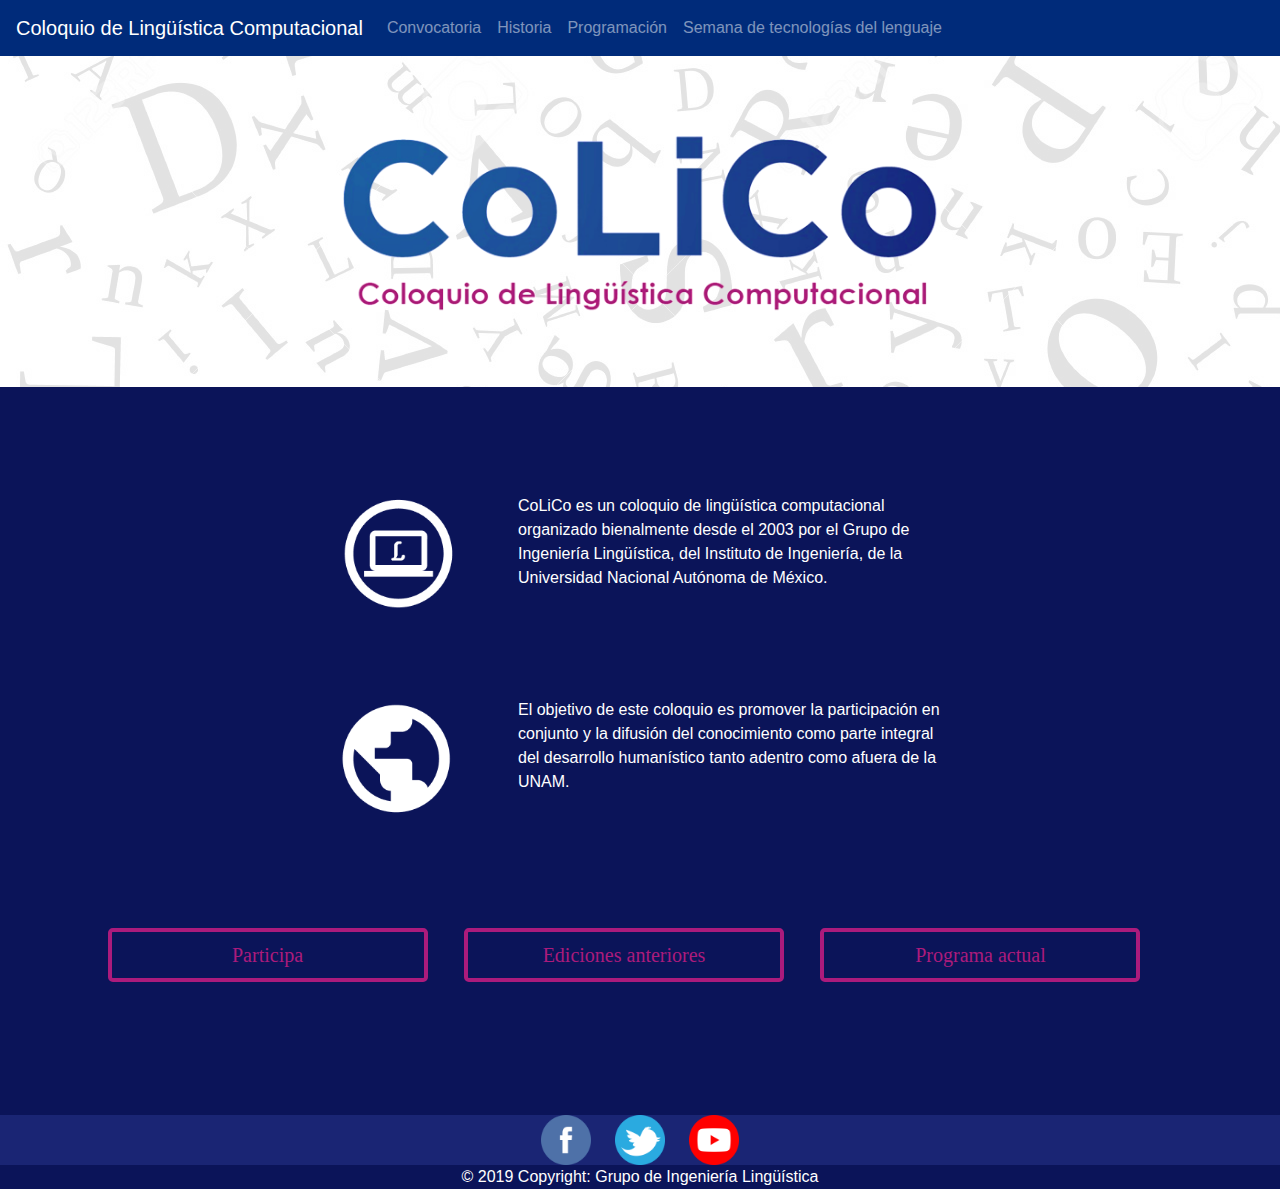
==== index.html @ 426ffe67 "colico" ====
<!doctype html>
<html>
    <head>
        <!-- Required meta tags -->
        <meta charset="utf-8">
        <meta name="viewport" content="width=device-width, initial-scale=1, shrink-to-fit=no">
        <!-- Adding bootstrap-->
        <link rel="stylesheet" href="https://stackpath.bootstrapcdn.com/bootstrap/4.3.1/css/bootstrap.min.css" integrity="sha384-ggOyR0iXCbMQv3Xipma34MD+dH/1fQ784/j6cY/iJTQUOhcWr7x9JvoRxT2MZw1T" crossorigin="anonymous">
        <!-- Adding own CSS stylesheet-->
        <link rel="stylesheet" href="css/styles.css">
        <title>CoLiCo</title>
    </head>

    <body>
        <!--Navbar begin-->
        <!--Navbar begin-->
<nav class="navbar navbar-expand-lg navbar-dark bg-dark">
    <a class="navbar-brand" href="index.html">Coloquio de Lingüística Computacional</a>
        <!--Responsive button begin-->
        <button class="navbar-toggler" type="button" data-toggle="collapse" data-target="#navbarNavDropdown" aria-controls="navbarNavDropdown" aria-expanded="false" aria-label="Toggle navigation">
                <span class="navbar-toggler-icon"></span>
        </button>
        <!--Responsive button end-->
        <!--Navbar items begin-->
        <div class="collapse navbar-collapse" id="navbarNavDropdown">
            <ul class="navbar-nav">
                <li class="nav-item">
                    <a class="nav-link " href="convocatoria.html">Convocatoria <span class="sr-only">(current)</span></a>
                </li>
                <li class="nav-item">
                    <a class="nav-link" href="historia.html">Historia</a>
                </li>
                <li>
                    <a class="nav-link" href="programacion.html">Programación</a>
                </li>

                <li>
                    <a class="nav-link" href="http://www.corpus.unam.mx/SemanaTL/">Semana de tecnologías del lenguaje</a>
                </li>
            </ul>
        </div>
    <!--Navbar items end-->
</nav> 
<!--Navbar end-->
        <!--Navbar end-->
      
        <div align="center" style="margin-top: 62px; margin-bottom:63px">
            <img style="width: 50%;" src="img/image 1.png">
        </div>
        <div style="background: #0B1459; width: 100%">
            <div style="width: 50%; height: 93px;  padding-top:107px; padding-bottom:97px" class="container"  align="center">
             <p align="left" style="color:white;">
             <img src="img/2.png" width=20% height=20% align="left" style="margin-right:10%">CoLiCo es un coloquio de lingüística computacional organizado bienalmente desde el 2003 por el Grupo de Ingeniería Lingüística, del Instituto de Ingeniería, de la Universidad Nacional Autónoma de México.</p>
            </div>
            <div style="width: 50%; height: 93px;  padding-top:107px; padding-bottom:97px" class="container"  align="center">
             <p align="left" style="color:white;">
             <img src="img/1.png" width=20% height=20% align="left" style="margin-right:10%">El objetivo de este coloquio es promover la participación en conjunto y la difusión del conocimiento como parte integral del desarrollo humanístico tanto adentro como afuera de la UNAM.</p>
            </div>
            <div style="margin-top: 133px; padding-bottom:133px" align="center" id="botoncolico">
                <button class="col-sm-3 btn-lg" onclick="window.location.href='convocatoria.html'">Participa</button>
                <button class="col-sm-3 btn-lg" onclick="window.location.href='historia.html'">Ediciones anteriores</button>
                <button class="col-sm-3 btn-lg" onclick="window.location.href='img/colico 10.jpg'">Programa actual</button>
            </div>
        </div>

        <!-- Footer begin-->
        
<footer>
    <!-- Footer elements begin-->
    <div style="background-color:#1A2574;" align="center">
        <a class="socialMediaIcon" href="https://www.facebook.com/colicoselifounam/">
            <img src="img/facebook.png" width="50" height="50">
        </a>

        <a class="socialMediaIcon" href="https://twitter.com/GIL_UNAM">
            <img src="img/twitter.png" width="50" height="50">
        </a>

        <a class="socialMediaIcon" href="https://www.youtube.com/user/IINGENUNAM">
            <img src="img/youtube.png" width="50" height="50">
        </a>
                
    </div>
    <!-- footer elements end-->
    <div style="background-color:#0B1459;" align="center" class="text-white">© 2019 Copyright: 
        <a href="https://mdbootstrap.com/education/bootstrap/" class="text-white">Grupo de Ingeniería Lingüística</a>
    </div>
</footer>        <!-- Footer end   -->

        <!-- Necessary scripts to use bootstrap at the end of body tags-->
        <script src="https://code.jquery.com/jquery-3.3.1.slim.min.js" integrity="sha384-q8i/X+965DzO0rT7abK41JStQIAqVgRVzpbzo5smXKp4YfRvH+8abtTE1Pi6jizo" crossorigin="anonymous"></script>
        <script src="https://cdnjs.cloudflare.com/ajax/libs/popper.js/1.14.7/umd/popper.min.js" integrity="sha384-UO2eT0CpHqdSJQ6hJty5KVphtPhzWj9WO1clHTMGa3JDZwrnQq4sF86dIHNDz0W1" crossorigin="anonymous"></script>
        <script src="https://stackpath.bootstrapcdn.com/bootstrap/4.3.1/js/bootstrap.min.js" integrity="sha384-JjSmVgyd0p3pXB1rRibZUAYoIIy6OrQ6VrjIEaFf/nJGzIxFDsf4x0xIM+B07jRM" crossorigin="anonymous"></script>
    </body>
</html>
---- css/styles.css ----
.socialMediaIcon{
    margin: 10px;
    margin-top: 25px;
    margin-bottom: 25px;
}

.text-gold{
    color: #CA9C1D !important;
}

.bg-dark{
    background-color: #002B7A !important;
}

.navbar-dark{
    color: #CA9C1D;
}

.padding-0{
    padding-right:0;
    padding-left:0;
}
body{
    background-image: url('../img/fondo.jpg');
    width:100%;margin: 0 auto;min-width:600px;max-width:2000px
}
h2 { 

    width: 419px;
    height: 64px;
    margin-top: 38px;
    
    font-family: Roboto;
    font-style: normal;
    font-weight: bold;
    font-size: 250%;
    
    color: #AB1B7C; 
}
#listaediciones ul li{
    background: rgba(0, 0, 0, 0.25);
    border-left:14px solid rgba(0, 0, 0, 0.25); 
    margin-bottom: 2px;
    padding-left: 50px;
    width: auto;
    height: auto;
    color: #0B1459;
    left: 0px;
    width:100%;
  }
#carouselExampleIndicators{
    margin-left: auto;
    margin-right: auto;
    margin-bottom: auto;
    width: 50%;
}

#botoncolico button{
    color:#AB1B7C; 
    border:4px solid #AB1B7C; 
    background-color: transparent; 
    margin-right:32px;
    font-family: Roboto;
    font-style: normal;
    font-weight: normal;
  }
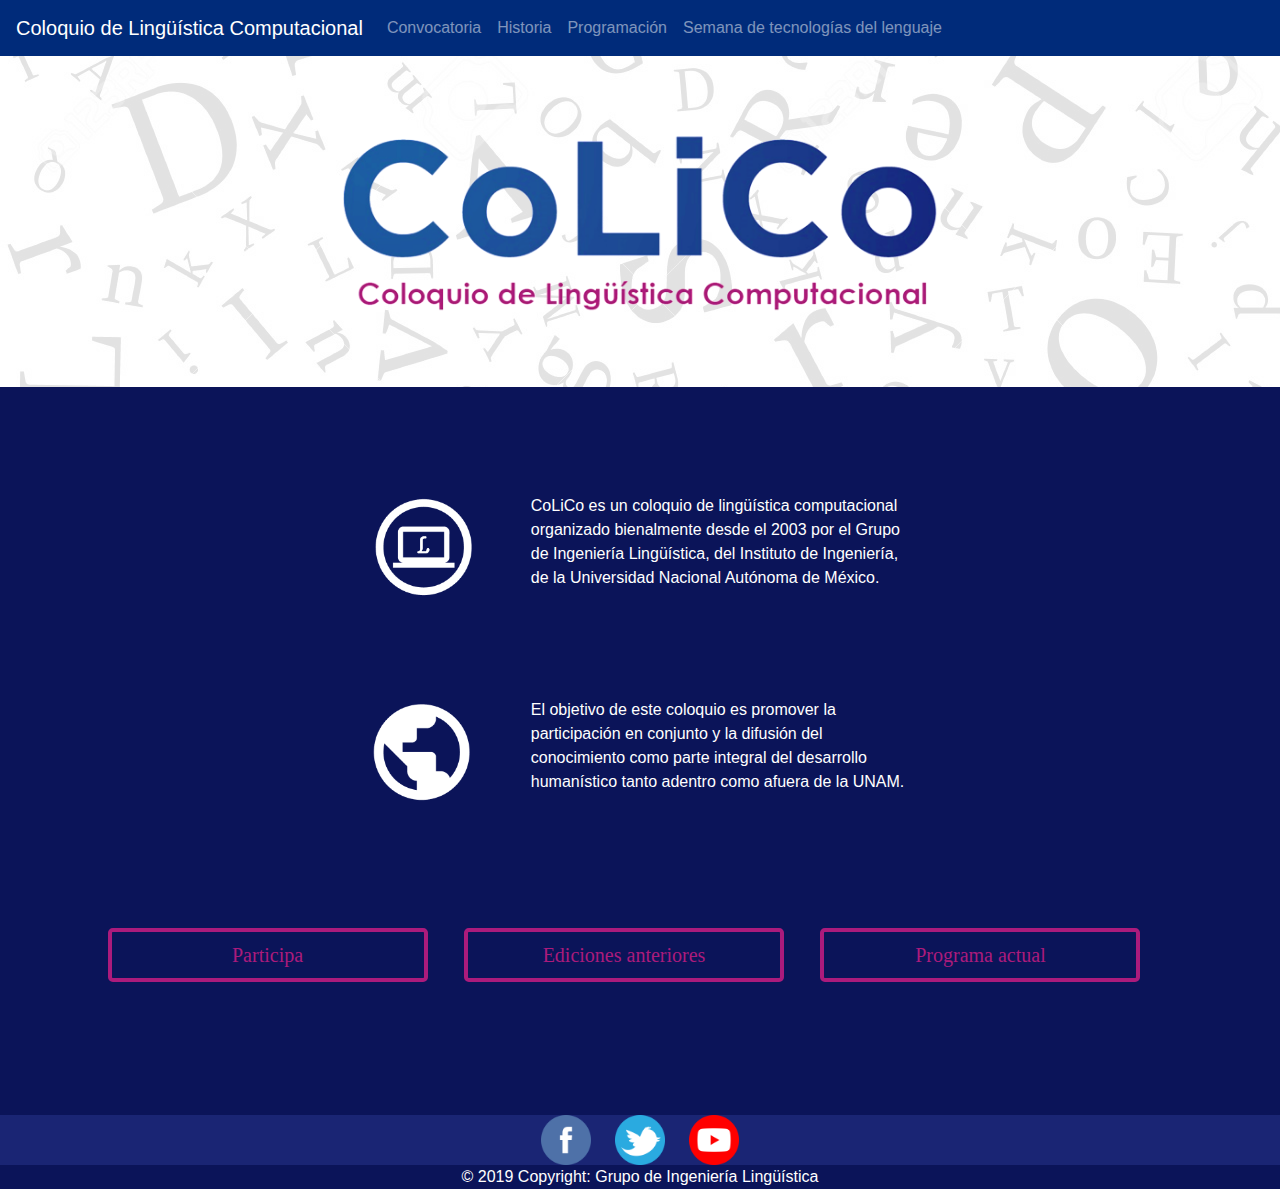
==== commit 23856f22: "colico" ====
--- a/index.html
+++ b/index.html
@@ -48,11 +48,11 @@
             <img style="width: 50%;" src="img/image 1.png">
         </div>
         <div style="background: #0B1459; width: 100%">
-            <div style="width: 50%; height: 93px;  padding-top:107px; padding-bottom:97px" class="container"  align="center">
+            <div style="width: 45%; height: 93px;  padding-top:107px; padding-bottom:97px" class="container"  align="center">
              <p align="left" style="color:white;">
              <img src="img/2.png" width=20% height=20% align="left" style="margin-right:10%">CoLiCo es un coloquio de lingüística computacional organizado bienalmente desde el 2003 por el Grupo de Ingeniería Lingüística, del Instituto de Ingeniería, de la Universidad Nacional Autónoma de México.</p>
             </div>
-            <div style="width: 50%; height: 93px;  padding-top:107px; padding-bottom:97px" class="container"  align="center">
+            <div style="width: 45%; height: 93px;  padding-top:107px; padding-bottom:97px" class="container"  align="center">
              <p align="left" style="color:white;">
              <img src="img/1.png" width=20% height=20% align="left" style="margin-right:10%">El objetivo de este coloquio es promover la participación en conjunto y la difusión del conocimiento como parte integral del desarrollo humanístico tanto adentro como afuera de la UNAM.</p>
             </div>
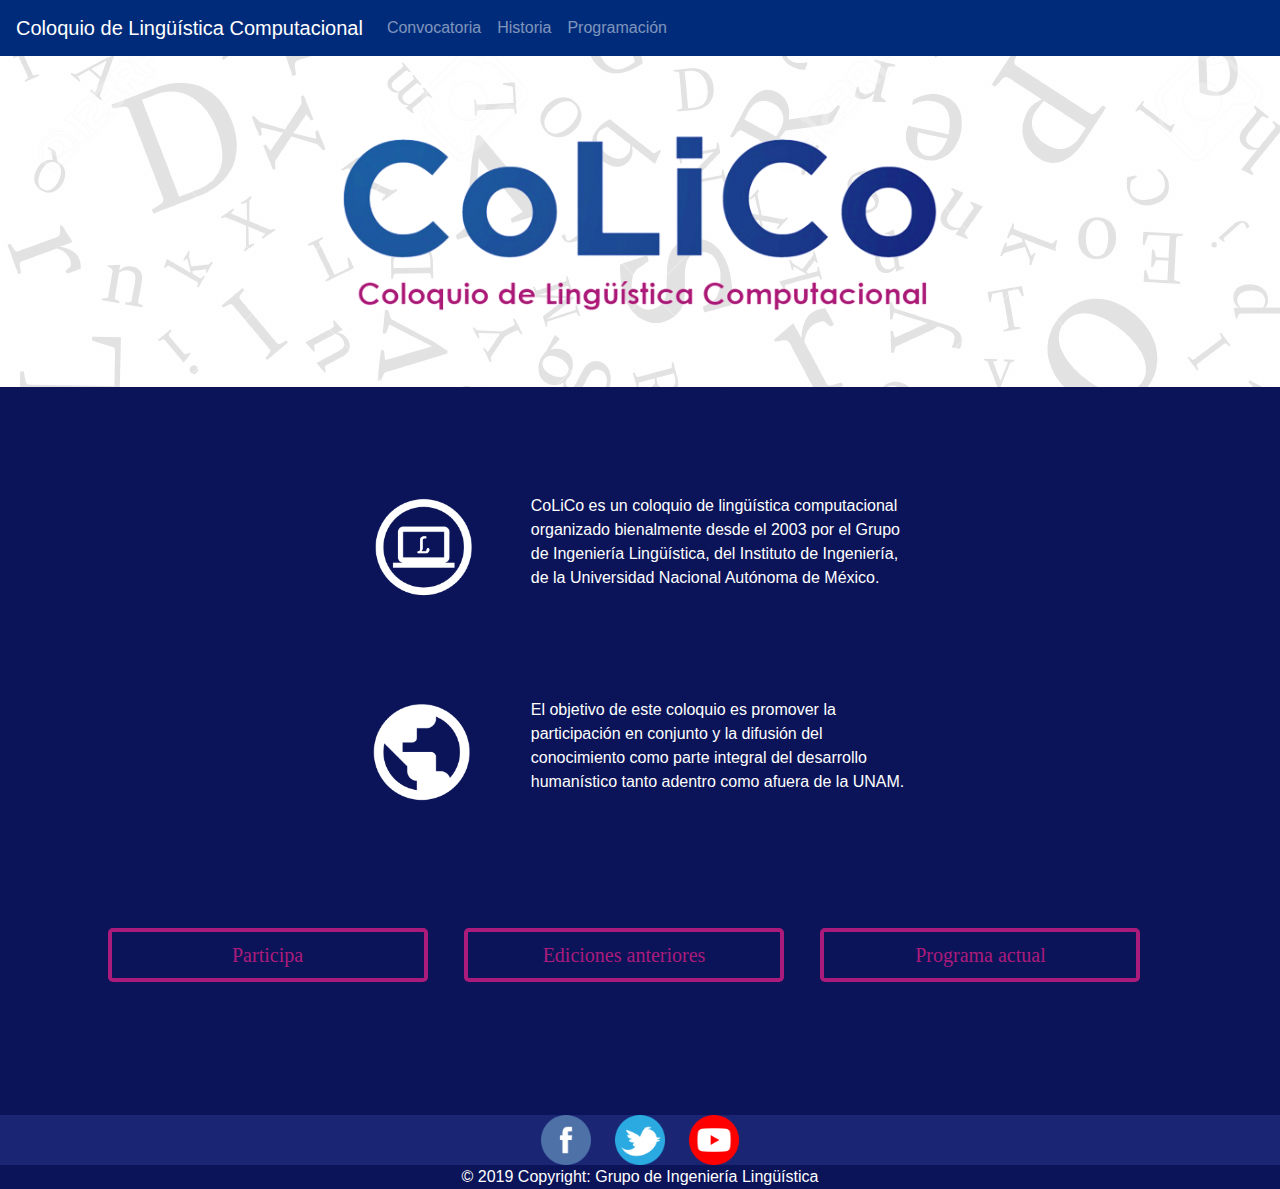
==== commit 84a9512f: "Organizo y agrego documentos faltantes" ====
--- a/index.html
+++ b/index.html
@@ -1,96 +1,92 @@
 <!doctype html>
 <html>
-    <head>
-        <!-- Required meta tags -->
-        <meta charset="utf-8">
-        <meta name="viewport" content="width=device-width, initial-scale=1, shrink-to-fit=no">
-        <!-- Adding bootstrap-->
-        <link rel="stylesheet" href="https://stackpath.bootstrapcdn.com/bootstrap/4.3.1/css/bootstrap.min.css" integrity="sha384-ggOyR0iXCbMQv3Xipma34MD+dH/1fQ784/j6cY/iJTQUOhcWr7x9JvoRxT2MZw1T" crossorigin="anonymous">
-        <!-- Adding own CSS stylesheet-->
-        <link rel="stylesheet" href="css/styles.css">
-        <title>CoLiCo</title>
-    </head>
+<head>
+    <!-- Required meta tags -->
+    <meta charset="utf-8">
+    <meta name="viewport" content="width=device-width, initial-scale=1, shrink-to-fit=no">
+    <!-- Adding bootstrap-->
+    <link rel="stylesheet" href="https://stackpath.bootstrapcdn.com/bootstrap/4.3.1/css/bootstrap.min.css" integrity="sha384-ggOyR0iXCbMQv3Xipma34MD+dH/1fQ784/j6cY/iJTQUOhcWr7x9JvoRxT2MZw1T" crossorigin="anonymous">
+    <!-- Adding own CSS stylesheet-->
+    <link rel="stylesheet" href="css/styles.css">
+    <title>CoLiCo</title>
+</head>
 
-    <body>
-        <!--Navbar begin-->
-        <!--Navbar begin-->
-<nav class="navbar navbar-expand-lg navbar-dark bg-dark">
-    <a class="navbar-brand" href="index.html">Coloquio de Lingüística Computacional</a>
-        <!--Responsive button begin-->
-        <button class="navbar-toggler" type="button" data-toggle="collapse" data-target="#navbarNavDropdown" aria-controls="navbarNavDropdown" aria-expanded="false" aria-label="Toggle navigation">
-                <span class="navbar-toggler-icon"></span>
-        </button>
-        <!--Responsive button end-->
-        <!--Navbar items begin-->
-        <div class="collapse navbar-collapse" id="navbarNavDropdown">
-            <ul class="navbar-nav">
-                <li class="nav-item">
-                    <a class="nav-link " href="convocatoria.html">Convocatoria <span class="sr-only">(current)</span></a>
-                </li>
-                <li class="nav-item">
-                    <a class="nav-link" href="historia.html">Historia</a>
-                </li>
-                <li>
-                    <a class="nav-link" href="programacion.html">Programación</a>
-                </li>
+<body>
+    <!--Navbar begin-->
+    <nav class="navbar navbar-expand-lg navbar-dark bg-dark">
+        <a class="navbar-brand" href="index.html">Coloquio de Lingüística Computacional</a>
+            <!--Responsive button begin-->
+            <button class="navbar-toggler" type="button" data-toggle="collapse" data-target="#navbarNavDropdown" aria-controls="navbarNavDropdown" aria-expanded="false" aria-label="Toggle navigation">
+                    <span class="navbar-toggler-icon"></span>
+            </button>
+            <!--Responsive button end-->
+            <!--Navbar items begin-->
+            <div class="collapse navbar-collapse" id="navbarNavDropdown">
+                <ul class="navbar-nav">
+                    <li class="nav-item">
+                        <a class="nav-link " href="convocatoria.html">Convocatoria <span class="sr-only">(current)</span></a>
+                    </li>
+                    <li class="nav-item">
+                        <a class="nav-link" href="historia.html">Historia</a>
+                    </li>
+                    <li>
+                        <a class="nav-link" href="programacion.html">Programación</a>
+                    </li>
+                </ul>
+            </div>
+        <!--Navbar items end-->
+    </nav> 
+    <!--Navbar end-->
+    
+    <!--Content-->
+    <div align="center" style="margin-top: 62px; margin-bottom:63px">
+        <img style="width: 50%;" src="img/image 1.png">
+    </div>
+    <div style="background: #0B1459; width: 100%">
+        <div style="width: 45%; height: 93px;  padding-top:107px; padding-bottom:97px" class="container"  align="center">
+            <p align="left" style="color:white;">
+            <img src="img/2.png" width=20% height=20% align="left" style="margin-right:10%">CoLiCo es un coloquio de lingüística computacional organizado bienalmente desde el 2003 por el Grupo de Ingeniería Lingüística, del Instituto de Ingeniería, de la Universidad Nacional Autónoma de México.</p>
+        </div>
+        <div style="width: 45%; height: 93px;  padding-top:107px; padding-bottom:97px" class="container"  align="center">
+            <p align="left" style="color:white;">
+            <img src="img/1.png" width=20% height=20% align="left" style="margin-right:10%">El objetivo de este coloquio es promover la participación en conjunto y la difusión del conocimiento como parte integral del desarrollo humanístico tanto adentro como afuera de la UNAM.</p>
+        </div>
+        <div style="margin-top: 133px; padding-bottom:133px" align="center" id="botoncolico">
+            <button class="col-sm-3 btn-lg" onclick="window.location.href='convocatoria.html'">Participa</button>
+            <button class="col-sm-3 btn-lg" onclick="window.location.href='historia.html'">Ediciones anteriores</button>
+            <button class="col-sm-3 btn-lg" onclick="window.location.href='programacion.html'">Programa actual</button>
+        </div>
+    </div>
+    <!--End Content-->
+    
+    <!-- Footer-->
+    <footer style="background-color:#1A2574;">
+        <!-- Footer elements begin-->
+        <div class="container"  align="center">
+            <a class="socialMediaIcon" href="https://www.facebook.com/colicoselifounam/">
+                <img src="img/facebook.png" width="50" height="50">
+            </a>
 
-                <li>
-                    <a class="nav-link" href="http://www.corpus.unam.mx/SemanaTL/">Semana de tecnologías del lenguaje</a>
-                </li>
-            </ul>
+            <a class="socialMediaIcon" href="https://twitter.com/GIL_UNAM">
+                <img src="img/twitter.png" width="50" height="50">
+            </a>
+
+            <a class="socialMediaIcon" href="https://www.youtube.com/user/IINGENUNAM">
+                <img src="img/youtube.png" width="50" height="50">
+            </a>
+                    
         </div>
-    <!--Navbar items end-->
-</nav> 
-<!--Navbar end-->
-        <!--Navbar end-->
-      
-        <div align="center" style="margin-top: 62px; margin-bottom:63px">
-            <img style="width: 50%;" src="img/image 1.png">
+        <!-- footer elements end-->
+        <div style="background-color:#0B1459;" align="center" class="text-white">© 2019 Copyright: 
+            <a href="https://mdbootstrap.com/education/bootstrap/" class="text-white">Grupo de Ingeniería Lingüística</a>
         </div>
-        <div style="background: #0B1459; width: 100%">
-            <div style="width: 45%; height: 93px;  padding-top:107px; padding-bottom:97px" class="container"  align="center">
-             <p align="left" style="color:white;">
-             <img src="img/2.png" width=20% height=20% align="left" style="margin-right:10%">CoLiCo es un coloquio de lingüística computacional organizado bienalmente desde el 2003 por el Grupo de Ingeniería Lingüística, del Instituto de Ingeniería, de la Universidad Nacional Autónoma de México.</p>
-            </div>
-            <div style="width: 45%; height: 93px;  padding-top:107px; padding-bottom:97px" class="container"  align="center">
-             <p align="left" style="color:white;">
-             <img src="img/1.png" width=20% height=20% align="left" style="margin-right:10%">El objetivo de este coloquio es promover la participación en conjunto y la difusión del conocimiento como parte integral del desarrollo humanístico tanto adentro como afuera de la UNAM.</p>
-            </div>
-            <div style="margin-top: 133px; padding-bottom:133px" align="center" id="botoncolico">
-                <button class="col-sm-3 btn-lg" onclick="window.location.href='convocatoria.html'">Participa</button>
-                <button class="col-sm-3 btn-lg" onclick="window.location.href='historia.html'">Ediciones anteriores</button>
-                <button class="col-sm-3 btn-lg" onclick="window.location.href='img/colico 10.jpg'">Programa actual</button>
-            </div>
-        </div>
+    </footer>       
+    <!-- Footer end   -->
 
-        <!-- Footer begin-->
-        
-<footer>
-    <!-- Footer elements begin-->
-    <div style="background-color:#1A2574;" align="center">
-        <a class="socialMediaIcon" href="https://www.facebook.com/colicoselifounam/">
-            <img src="img/facebook.png" width="50" height="50">
-        </a>
-
-        <a class="socialMediaIcon" href="https://twitter.com/GIL_UNAM">
-            <img src="img/twitter.png" width="50" height="50">
-        </a>
-
-        <a class="socialMediaIcon" href="https://www.youtube.com/user/IINGENUNAM">
-            <img src="img/youtube.png" width="50" height="50">
-        </a>
-                
-    </div>
-    <!-- footer elements end-->
-    <div style="background-color:#0B1459;" align="center" class="text-white">© 2019 Copyright: 
-        <a href="https://mdbootstrap.com/education/bootstrap/" class="text-white">Grupo de Ingeniería Lingüística</a>
-    </div>
-</footer>        <!-- Footer end   -->
-
-        <!-- Necessary scripts to use bootstrap at the end of body tags-->
-        <script src="https://code.jquery.com/jquery-3.3.1.slim.min.js" integrity="sha384-q8i/X+965DzO0rT7abK41JStQIAqVgRVzpbzo5smXKp4YfRvH+8abtTE1Pi6jizo" crossorigin="anonymous"></script>
-        <script src="https://cdnjs.cloudflare.com/ajax/libs/popper.js/1.14.7/umd/popper.min.js" integrity="sha384-UO2eT0CpHqdSJQ6hJty5KVphtPhzWj9WO1clHTMGa3JDZwrnQq4sF86dIHNDz0W1" crossorigin="anonymous"></script>
-        <script src="https://stackpath.bootstrapcdn.com/bootstrap/4.3.1/js/bootstrap.min.js" integrity="sha384-JjSmVgyd0p3pXB1rRibZUAYoIIy6OrQ6VrjIEaFf/nJGzIxFDsf4x0xIM+B07jRM" crossorigin="anonymous"></script>
-    </body>
+    <!-- Necessary scripts to use bootstrap at the end of body tags-->
+    <script src="https://code.jquery.com/jquery-3.3.1.slim.min.js" integrity="sha384-q8i/X+965DzO0rT7abK41JStQIAqVgRVzpbzo5smXKp4YfRvH+8abtTE1Pi6jizo" crossorigin="anonymous"></script>
+    <script src="https://cdnjs.cloudflare.com/ajax/libs/popper.js/1.14.7/umd/popper.min.js" integrity="sha384-UO2eT0CpHqdSJQ6hJty5KVphtPhzWj9WO1clHTMGa3JDZwrnQq4sF86dIHNDz0W1" crossorigin="anonymous"></script>
+    <script src="https://stackpath.bootstrapcdn.com/bootstrap/4.3.1/js/bootstrap.min.js" integrity="sha384-JjSmVgyd0p3pXB1rRibZUAYoIIy6OrQ6VrjIEaFf/nJGzIxFDsf4x0xIM+B07jRM" crossorigin="anonymous"></script>
+</body>
 </html>
 
--- a/css/styles.css
+++ b/css/styles.css
@@ -2,10 +2,6 @@
     margin: 10px;
     margin-top: 25px;
     margin-bottom: 25px;
-}
-
-.text-gold{
-    color: #CA9C1D !important;
 }
 
 .bg-dark{
@@ -16,10 +12,6 @@
     color: #CA9C1D;
 }
 
-.padding-0{
-    padding-right:0;
-    padding-left:0;
-}
 body{
     background-image: url('../img/fondo.jpg');
     width:100%;margin: 0 auto;min-width:600px;max-width:2000px
@@ -63,4 +55,4 @@
     font-family: Roboto;
     font-style: normal;
     font-weight: normal;
-  }+}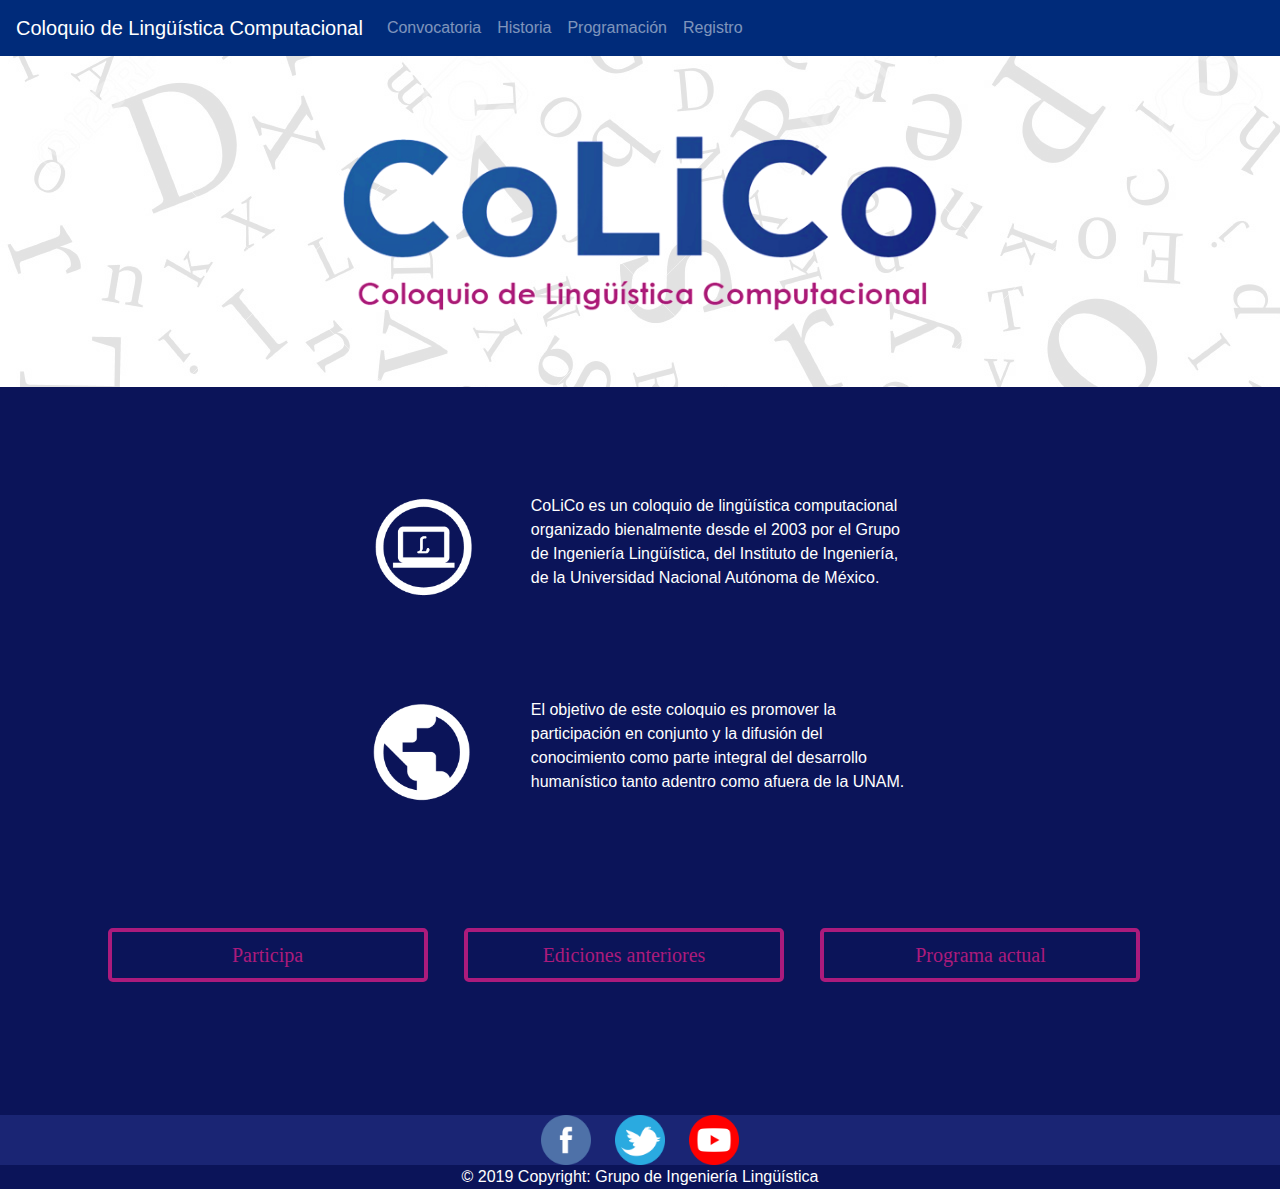
==== commit bddd8e40: "Avance colico registro y programacion" ====
--- a/index.html
+++ b/index.html
@@ -31,6 +31,9 @@
                     </li>
                     <li>
                         <a class="nav-link" href="programacion.html">Programación</a>
+                    </li>
+                     <li>
+                        <a class="nav-link" href="registro.html">Registro</a>
                     </li>
                 </ul>
             </div>
--- a/css/styles.css
+++ b/css/styles.css
@@ -16,6 +16,45 @@
     background-image: url('../img/fondo.jpg');
     width:100%;margin: 0 auto;min-width:600px;max-width:2000px
 }
+
+.talkname{
+    /* Gerardo Sierra, Gabriel Castillo Hernández, Gabriela Castillo del Valle, Marco Antonio Molina Medina y María Beatriz Sánchez Díaz Instituto de Ingeniería, UNAM */
+
+position: absolute;
+width: 462px;
+height: 54px;
+left: 60%;
+top: 268px;
+
+font-family: Roboto;
+font-style: normal;
+font-weight: normal;
+font-size: 15px;
+line-height: 18px;
+
+color: #000000;
+
+
+}
+.talk{
+/* 10:10 a 10:30 Geco4, Sistema de Gestión de Corpus */
+
+position: absolute;
+width: 493px;
+height: 21px;
+font-family: Roboto;
+font-style: normal;
+font-weight: normal;
+font-size: 18px;
+line-height: 21px;
+/* identical to box height */
+
+color: #000000;
+
+
+
+}
+
 h2 { 
 
     width: 419px;
@@ -55,4 +94,5 @@
     font-family: Roboto;
     font-style: normal;
     font-weight: normal;
-}+}
+
